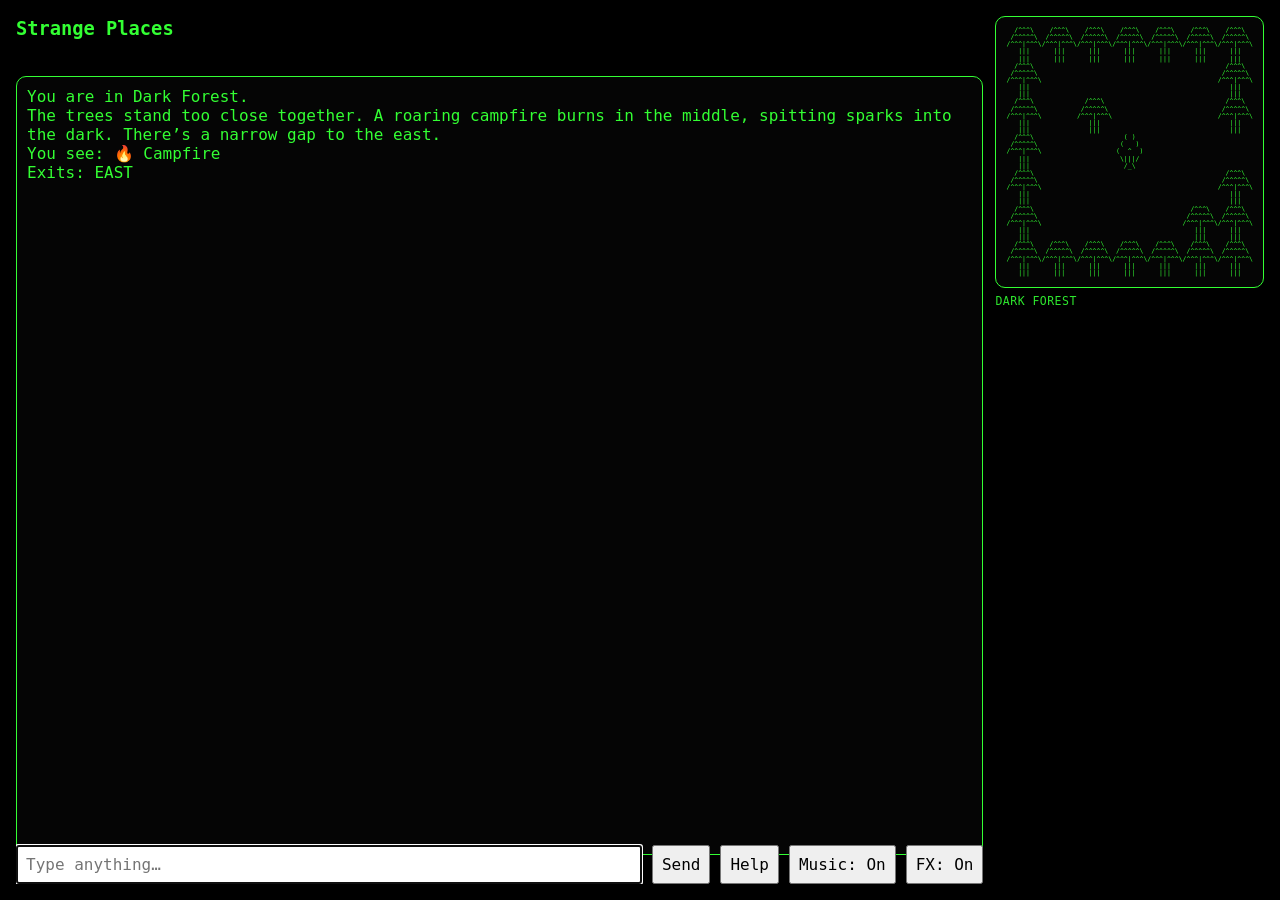
==== index.html @ a85bf7b9 "Better help" ====
<!doctype html>
<html lang="en">
<head>
  <meta charset="utf-8" />
  <meta name="viewport" content="width=device-width,initial-scale=1" />
  <title>Strange Places</title>

  <style>
    :root {
      --fg: #33ff33;
      --bg: #000;
      --panel-bg: #050505;
      --border: 1px solid #33ff33;
      --radius: 10px;

      /* ASCII panel: 7x7 tiles, each tile 9x5 => 63x35 */
      --ascii-w: 63ch;
      --ascii-lines: 35;
      --ascii-lh: 1.1em;
    }

    html, body { height: 100%; margin: 0; }

    body {
      font-family: ui-monospace, Menlo, Consolas, monospace;
      background: var(--bg);
      color: var(--fg);
      padding: 16px;
      box-sizing: border-box;
    }

    /* Mobile first: header, map, log, input */
    .app {
      height: 100%;
      min-height: 0;
      overflow: hidden;

      display: grid;
      gap: 12px;
      grid-template-columns: 1fr;
      grid-template-rows: auto auto minmax(0, 1fr) auto; /* no extra bottom box row */
      grid-template-areas:
        "header"
        "ascii"
        "log"
        "input";
    }

    /* Desktop: 2 columns (left: header/log/input, right: map)
       Header aligns with top of map. */
    @media (min-width: 900px) {
      .app {
        grid-template-columns: 1fr auto;
        grid-template-rows: auto minmax(0, 1fr) auto;
        grid-template-areas:
          "header ascii"
          "log    ascii"
          "input  ascii";
        align-items: start;
      }
    }

    .header { grid-area: header; }
    h3 { margin: 0 0 6px 0; }
    .status { opacity: 0.95; margin: 0; min-height: 1.2em; }

    /* Make header and map top edges line up nicely */
    @media (min-width: 900px) {
      .header { padding-top: 2px; }
      .asciiWrap { margin-top: 0; }
    }

    #log {
      grid-area: log;
      border: var(--border);
      padding: 10px;
      border-radius: var(--radius);
      background: var(--panel-bg);
      white-space: pre-wrap;

      overflow-y: auto;
      min-height: 0;
      height: 100%;
    }

    /* Input row contains input + Send + Test (same line) */
    .row {
      grid-area: input;
      display: flex;
      gap: 10px;
      flex-wrap: wrap;
      align-items: center;
    }

    input, button { font: inherit; padding: 8px; }
    input { flex: 1 1 320px; min-width: 220px; } /* grows but doesn't force overlap */
    button { cursor: pointer; }

    /* ASCII panel */
    .asciiCol {
      grid-area: ascii;
      align-self: start;
    }

    .asciiWrap {
      border: var(--border);
      border-radius: var(--radius);
      background: var(--panel-bg);
      padding: 10px;
      overflow: hidden;
    }

    #asciiOutput {
      margin: 0;
      width: var(--ascii-w);
      line-height: var(--ascii-lh);
      height: calc(var(--ascii-lines) * var(--ascii-lh));
      overflow: hidden;
      white-space: pre;
      user-select: none;
      font-size: 0.5em;
    }

    #roomName {
      margin-top: 6px;
      font-size: 0.72em;
      opacity: 0.9;
      letter-spacing: 0.04em;
      text-transform: uppercase;
    }

    @supports (height: 100dvh) {
      html, body { height: 100dvh; }
    }
  </style>
</head>

<body>
  <div class="app">
    <div class="header">
      <h3>Strange Places</h3>
      <div class="status" id="status"></div>
    </div>

    <div class="asciiCol">
      <div class="asciiWrap" aria-label="ASCII panel">
        <pre id="asciiOutput"></pre>
      </div>
      <div id="roomName"></div>
    </div>


    <div id="log"></div>

    <!-- Send + Test on the same row -->
    <div class="row">
      <input id="cmd" placeholder="Type anything…" disabled />
      <button id="send" disabled>Send</button>
      <button id="helpBtn" type="button">Help</button>
      <button id="bgmToggle" type="button">Music: On</button>
      <button id="sfxToggle" type="button">FX: On</button>
    </div>
  </div>

  <script>
    window.START_ROOM = "DARKFOREST";
  </script>

  <script src="items.js"></script>
  <script src="recipes.js"></script>
  <script src="rooms.js"></script>
  <script src="parser.js"></script>

  <script src="sounds.js"></script>
  <script src="game_core.js"></script>
  <script src="game_commands.js"></script>


  <script src="ascii.js"></script>

  <script>
    const log = document.getElementById("log");
    const status = document.getElementById("status");
    const cmd = document.getElementById("cmd");
    const sendBtn = document.getElementById("send");
    const helpBtn = document.getElementById("helpBtn");
    const bgmToggleBtn = document.getElementById("bgmToggle");
    const sfxToggleBtn = document.getElementById("sfxToggle");
    const roomNameEl = document.getElementById("roomName");
    const asciiOutputEl = document.getElementById("asciiOutput");

    function say(t) {
      log.textContent += t + "\n";
      log.scrollTop = log.scrollHeight;
    }

    function setStatus(t) {
      status.textContent = t || "";
    }

    cmd.disabled = false;
    sendBtn.disabled = false;
    cmd.focus();

    function updateAudioToggleLabels() {
      const bgmOn =
        window.GameRuntime &&
        typeof GameRuntime.getBgmEnabled === "function" &&
        GameRuntime.getBgmEnabled();
      const sfxOn =
        window.GameRuntime &&
        typeof GameRuntime.getSfxEnabled === "function" &&
        GameRuntime.getSfxEnabled();
      bgmToggleBtn.textContent = `Music: ${bgmOn ? "On" : "Off"}`;
      sfxToggleBtn.textContent = `FX: ${sfxOn ? "On" : "Off"}`;
    }

    bgmToggleBtn.addEventListener("click", () => {
      if (window.GameRuntime && typeof GameRuntime.toggleBgm === "function") {
        GameRuntime.toggleBgm();
        updateAudioToggleLabels();
      }
    });

    sfxToggleBtn.addEventListener("click", () => {
      if (window.GameRuntime && typeof GameRuntime.toggleSfx === "function") {
        GameRuntime.toggleSfx();
        updateAudioToggleLabels();
      }
    });

    async function updateRoomTile() {
        const room = GameRuntime.getCurrentRoom();
        gridstring = getRoomTile(room);
        document.getElementById("asciiOutput").textContent = gridstring;
        roomNameEl.textContent = room?.name || "";
    }

    async function run() {
      const text = cmd.value.trim();
      if (!text) return;

      setStatus("");
      const reply = parseCommands(text);
      GameRuntime.executeParseResult(reply, say);

      cmd.value = "";
      say("");
      cmd.focus();

      updateRoomTile();

    }

    async function runRawCommand(text) {
      if (!text) return;
      setStatus("");
      const reply = parseCommands(text);
      GameRuntime.executeParseResult(reply, say);
      say("");
      updateRoomTile();
    }

    function directionFromAsciiGapTap(clientX, clientY) {
      const rect = asciiOutputEl.getBoundingClientRect();
      if (!rect.width || !rect.height) return null;

      const relX = Math.max(0, Math.min(rect.width - 1, clientX - rect.left));
      const relY = Math.max(0, Math.min(rect.height - 1, clientY - rect.top));

      const col = Math.floor((relX / rect.width) * 7);  // tile x: 0..6
      const row = Math.floor((relY / rect.height) * 7); // tile y: 0..6

      if (row === 0 && col === 3) return "NORTH";
      if (row === 6 && col === 3) return "SOUTH";
      if (col === 0 && row === 3) return "WEST";
      if (col === 6 && row === 3) return "EAST";
      return null;
    }

    sendBtn.addEventListener("click", run);
    helpBtn.addEventListener("click", () => runRawCommand("HELP"));
    cmd.addEventListener("keydown", (e) => { if (e.key === "Enter") run(); });
    asciiOutputEl.addEventListener("pointerdown", (e) => {
      const dir = directionFromAsciiGapTap(e.clientX, e.clientY);
      if (!dir) return;
      e.preventDefault();
      runRawCommand(`GO ${dir}`);
    });
    window.addEventListener("keydown", (e) => {
      if (e.defaultPrevented || e.altKey || e.ctrlKey || e.metaKey) return;

      // If typing in input with content, keep normal arrow behavior for editing.
      if (document.activeElement === cmd && cmd.value.trim().length > 0) return;

      const dirByKey = {
        ArrowUp: "NORTH",
        ArrowDown: "SOUTH",
        ArrowLeft: "WEST",
        ArrowRight: "EAST",
      };

      const dir = dirByKey[e.key];
      if (!dir) return;

      e.preventDefault();
      runRawCommand(`GO ${dir}`);
    });

    if (window.GameRuntime && typeof GameRuntime.renderRoom === "function") {
      GameRuntime.renderRoom(say);
      updateRoomTile();
      updateAudioToggleLabels();

      say("");
    } else {
      helpBtn.disabled = true;
      bgmToggleBtn.disabled = true;
      sfxToggleBtn.disabled = true;
      say("GameRuntime not loaded. Check that game_core.js and game_commands.js are included and error-free.");
    }
  </script>
</body>
</html>
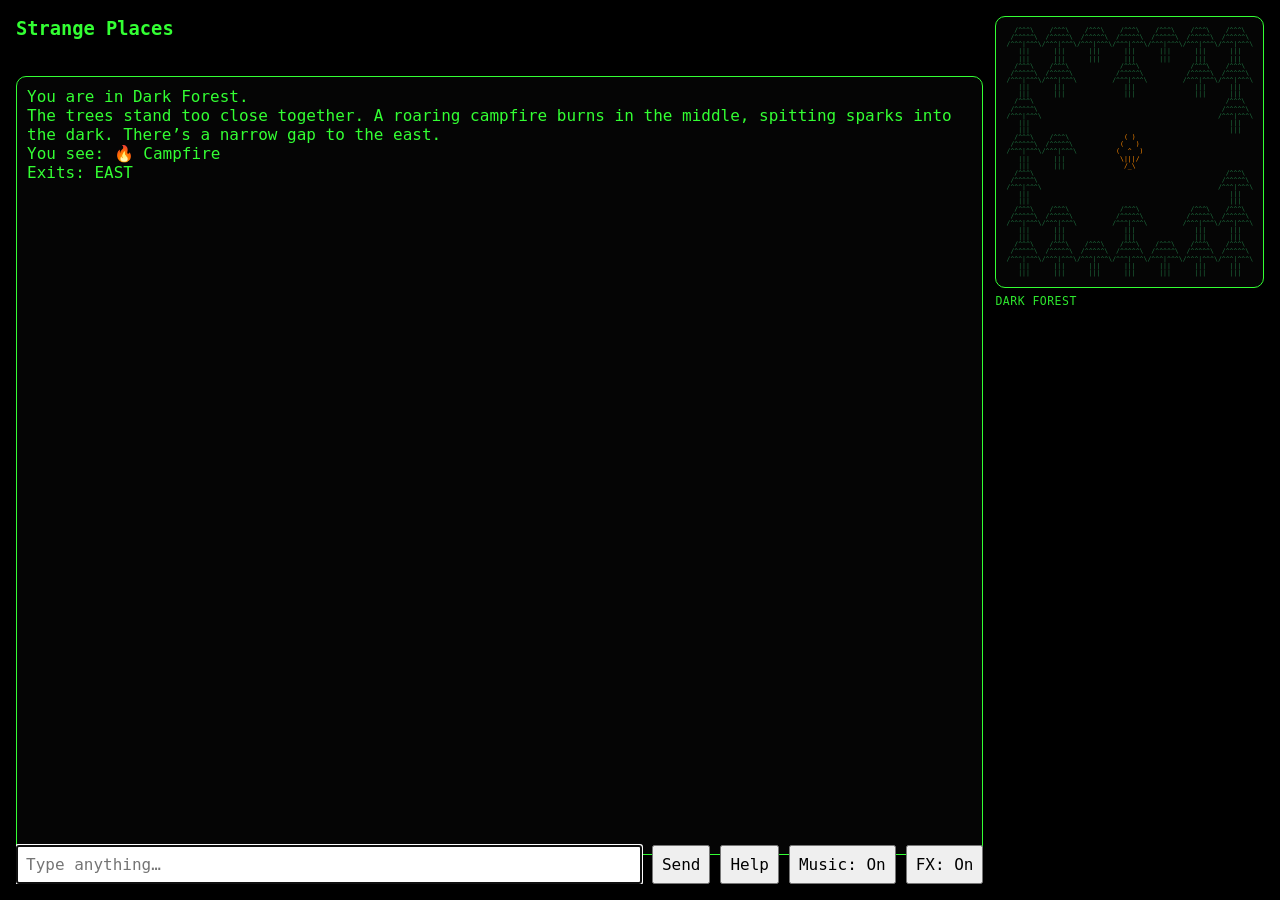
==== commit 6f9ebbb0: "Adding colours to items" ====
--- a/index.html
+++ b/index.html
@@ -120,6 +120,7 @@
       user-select: none;
       font-size: 0.5em;
     }
+    #asciiOutput .tile-seg { color: inherit; }
 
     #roomName {
       margin-top: 6px;
@@ -231,8 +232,13 @@
 
     async function updateRoomTile() {
         const room = GameRuntime.getCurrentRoom();
-        gridstring = getRoomTile(room);
-        document.getElementById("asciiOutput").textContent = gridstring;
+        const asciiOutput = document.getElementById("asciiOutput");
+        if (typeof getRoomTileHtml === "function") {
+          asciiOutput.innerHTML = getRoomTileHtml(room);
+        } else {
+          gridstring = getRoomTile(room);
+          asciiOutput.textContent = gridstring;
+        }
         roomNameEl.textContent = room?.name || "";
     }
 
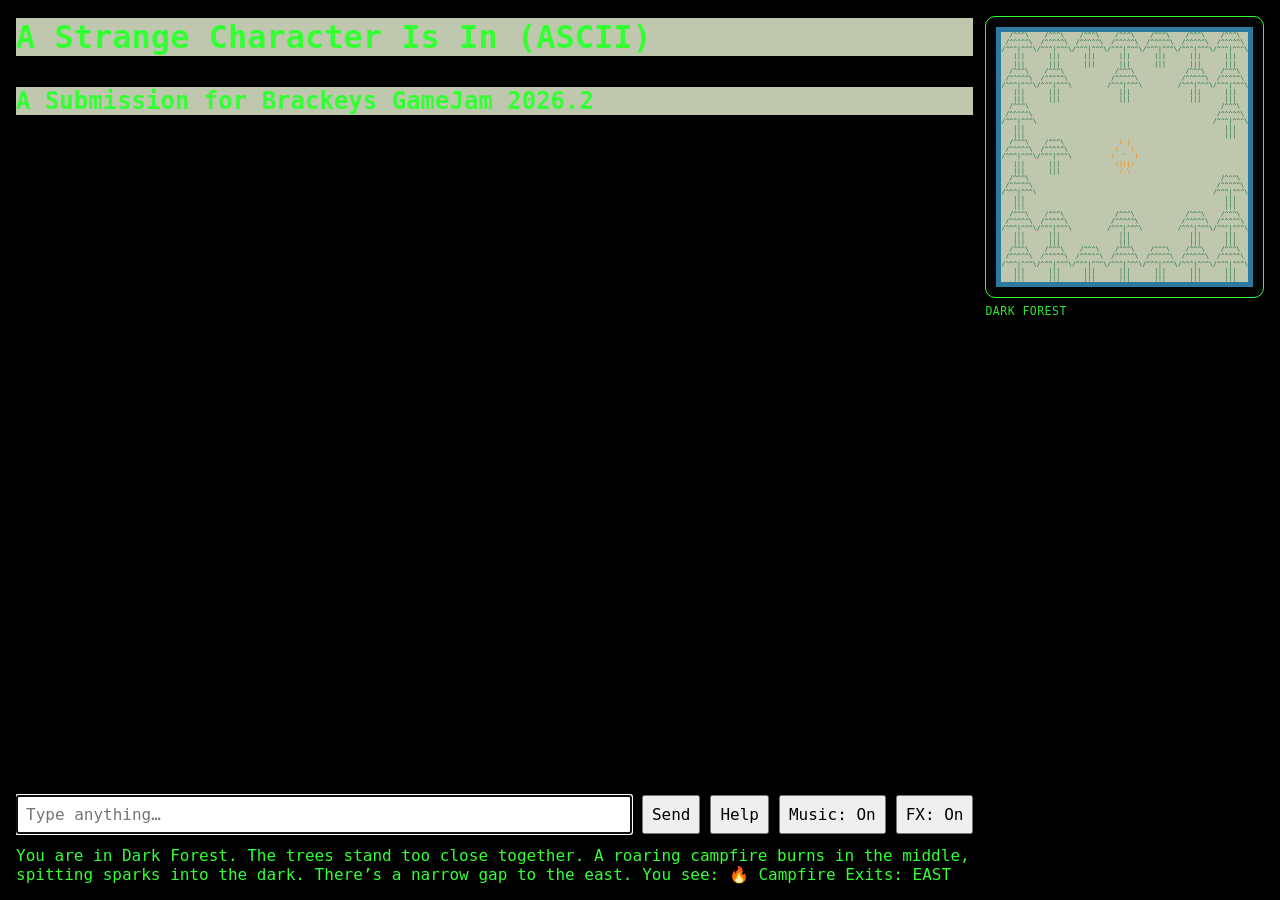
==== commit 627e99a0: "Merge branch 'main' of https://github.com/NoahMSchool/StrangePlacesAsciiGame" ====
--- a/index.html
+++ b/index.html
@@ -3,7 +3,10 @@
 <head>
   <meta charset="utf-8" />
   <meta name="viewport" content="width=device-width,initial-scale=1" />
-  <title>Strange Places</title>
+  <title>A Strange Character Is In (ASCII)</title>
+  <link rel="stylesheet" href="style.css">
+
+
 
   <style>
     :root {
@@ -134,14 +137,18 @@
       html, body { height: 100dvh; }
     }
   </style>
+
+
+
 </head>
 
 <body>
   <div class="app">
     <div class="header">
-      <h3>Strange Places</h3>
+      <h1>A Strange Character Is In (ASCII)</h1>
       <div class="status" id="status"></div>
     </div>
+    <h2> A Submission for Brackeys GameJam 2026.2</h2>
 
     <div class="asciiCol">
       <div class="asciiWrap" aria-label="ASCII panel">
@@ -151,7 +158,7 @@
     </div>
 
 
-    <div id="log"></div>
+    <div id="inputBox"></div>
 
     <!-- Send + Test on the same row -->
     <div class="row">
@@ -180,7 +187,7 @@
   <script src="ascii.js"></script>
 
   <script>
-    const log = document.getElementById("log");
+    const inputBox = document.getElementById("inputBox");
     const status = document.getElementById("status");
     const cmd = document.getElementById("cmd");
     const sendBtn = document.getElementById("send");
@@ -191,8 +198,8 @@
     const asciiOutputEl = document.getElementById("asciiOutput");
 
     function say(t) {
-      log.textContent += t + "\n";
-      log.scrollTop = log.scrollHeight;
+      inputBox.textContent += t + "\n";
+      inputBox.scrollTop = inputBox.scrollHeight;
     }
 
     function setStatus(t) {
--- a/style.css
+++ b/style.css
@@ -0,0 +1,175 @@
+
+  body{
+    background: #2e3d2f;
+    color: #292720;
+    font-family: "simpleMonoFont";
+  }
+
+  #asciiOutput{
+    background: #bec7af;
+    color: #292720;
+  }
+
+  #textInput{
+    background: #bec7af;
+    color: #292720;
+  }
+
+@font-face{
+  font-family: "simpleMonoFont";
+  src: url("Fonts/JetBrainsMono-Regular.ttf");
+}
+
+@font-face{
+  font-family: "headerMononont";
+  src: url("Fonts/MajorMonoDisplay-Regular.ttf");
+}
+
+/* 
+
+:root {
+
+  --retrogreen: 33ff33;
+
+  --fg: #33ff33;
+  --bg: #000;
+  --panel-bg: #2e3d2f;
+  --border: 1px solid #33ff33;
+  --radius: 10px;
+
+  --ascii-w: 63ch;
+  --ascii-lines: 35;
+  --ascii-lh: 1.1em;
+}
+*/
+
+/* Removes border margins space */
+html, body { height: 100%; margin: 0; }
+
+h1{
+  margin: 0px;
+  background: #bfc8af;
+}
+h2{
+  margin: 0px;
+  background: #bfc8af;
+}
+
+body {
+  font-family: "simpleMonoFont"
+  background: #bec7af;
+  color: #ff1011;
+  padding: 10px; 
+  box-sizing: border-box;*/
+}
+
+.asciiWrap {
+
+  /*
+  grid-area: ascii;
+  border: var(--border);
+  border-radius: var(--radius);
+  background: var(--panel-bg);
+  padding: 10px;
+  overflow: hidden;
+  align-self: start;
+  */
+}
+
+#asciiOutput {
+  background: #bfc8af;
+  border: 5px solid #2d7aa1;
+  border-radius: 100;
+  margin: 0px;
+  /*
+  margin: 0;
+  width: var(--ascii-w);
+  line-height: var(--ascii-lh);
+  height: calc(var(--ascii-lines) * var(--ascii-lh));
+  overflow: hidden;
+  white-space: pre;
+  user-select: none;
+  font-size: 0.5em;
+  */
+}
+
+
+#inputBox {
+  background: #000000;
+  color: #33ff33;
+  border: 5px #33ff33;
+  border-radius: 10;
+  margin: 0px;
+  height: 100%;
+
+  
+  /*
+  white-space: pre-wrap;
+
+  overflow-y: auto;
+  min-height: 0;
+  */
+  
+}
+
+/* Input row contains input + Send + Test (same line) */
+.row {
+  grid-area: input;
+  display: flex;
+  gap: 10px;
+  flex-wrap: wrap;
+  align-items: center;
+}
+
+input, button { font: inherit; padding: 8px; }
+input { flex: 1 1 320px; min-width: 220px; } /* grows but doesn't force overlap */
+button { cursor: pointer; }
+
+
+/* Mobile first: header, map, asciioutput, input */
+.app {
+  height: 100%;
+  min-height: 0;
+  overflow: hidden;
+
+  display: grid;
+  gap: 12px;
+  grid-template-columns: 1fr;
+  grid-template-rows: auto auto minmax(0, 1fr) auto; /* no extra bottom box row */
+  grid-template-areas:
+    "header"
+    "ascii"
+    "asciiOutput"
+    "input";
+}
+
+/* Desktop: 2 columns (left: header/asciiOutput/input, right: map)
+   Header aligns with top of map. */
+@media (min-width: 900px) {
+  .app {
+    grid-template-columns: 1fr auto;
+    grid-template-rows: auto minmax(0, 1fr) auto;
+    grid-template-areas:
+      "header ascii"
+      "asciiOutput    ascii"
+      "input  ascii";
+    align-items: start;
+  }
+}
+
+.header { grid-area: header; }
+.status { opacity: 0.95; margin: 0; min-height: 1.2em; }
+
+/* Make header and map top edges line up nicely */
+@media (min-width: 900px) {
+  .header { padding-top: 2px; }
+  .asciiWrap { margin-top: 0; }
+}
+
+
+
+
+
+@supports (height: 100dvh) {
+  html, body { height: 100dvh; }
+}
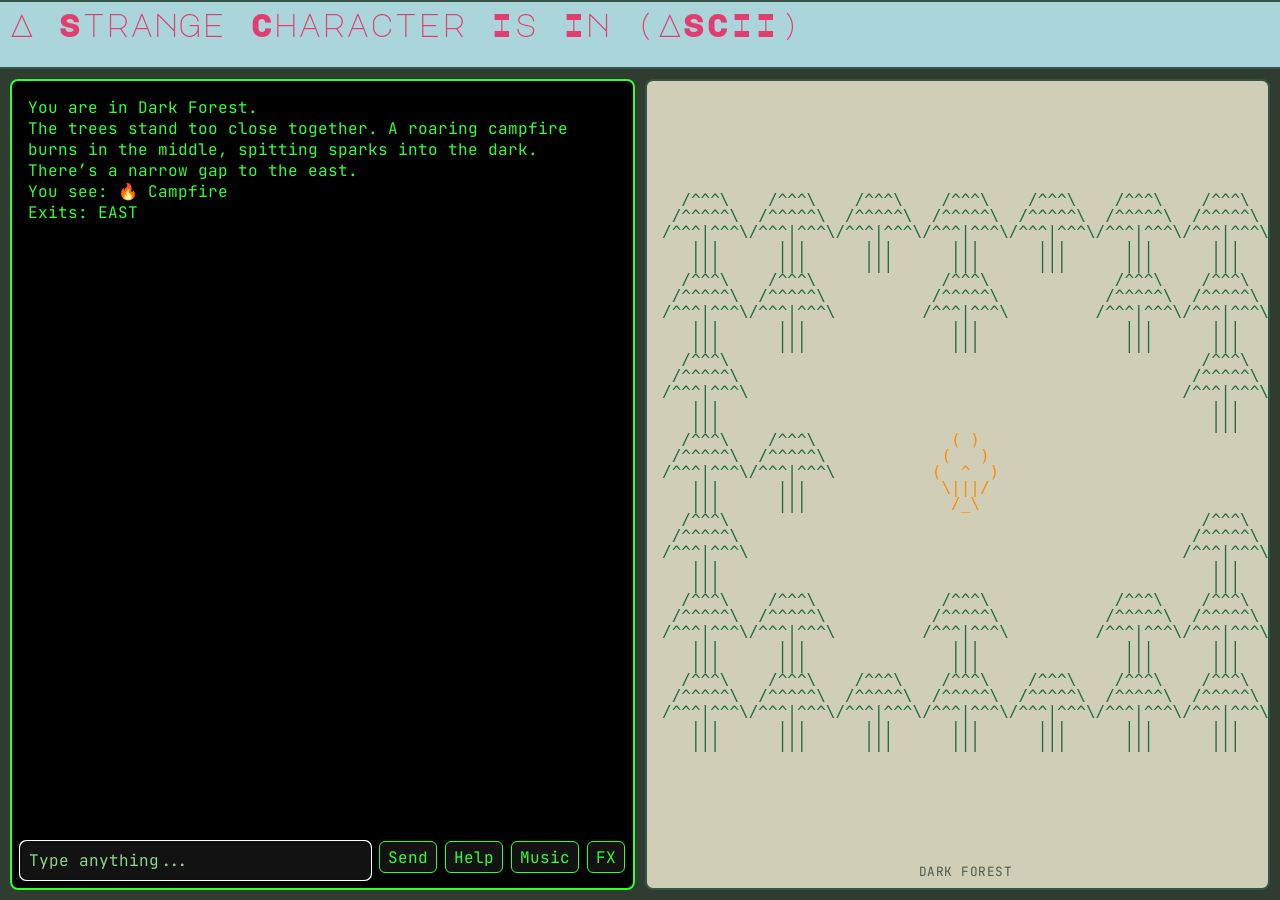
==== commit d2fa6962: "Merged in new styling into index.html" ====
--- a/index.html
+++ b/index.html
@@ -3,170 +3,34 @@
 <head>
   <meta charset="utf-8" />
   <meta name="viewport" content="width=device-width,initial-scale=1" />
-  <title>A Strange Character Is In (ASCII)</title>
-  <link rel="stylesheet" href="style.css">
-
-
-
-  <style>
-    :root {
-      --fg: #33ff33;
-      --bg: #000;
-      --panel-bg: #050505;
-      --border: 1px solid #33ff33;
-      --radius: 10px;
-
-      /* ASCII panel: 7x7 tiles, each tile 9x5 => 63x35 */
-      --ascii-w: 63ch;
-      --ascii-lines: 35;
-      --ascii-lh: 1.1em;
-    }
-
-    html, body { height: 100%; margin: 0; }
-
-    body {
-      font-family: ui-monospace, Menlo, Consolas, monospace;
-      background: var(--bg);
-      color: var(--fg);
-      padding: 16px;
-      box-sizing: border-box;
-    }
-
-    /* Mobile first: header, map, log, input */
-    .app {
-      height: 100%;
-      min-height: 0;
-      overflow: hidden;
-
-      display: grid;
-      gap: 12px;
-      grid-template-columns: 1fr;
-      grid-template-rows: auto auto minmax(0, 1fr) auto; /* no extra bottom box row */
-      grid-template-areas:
-        "header"
-        "ascii"
-        "log"
-        "input";
-    }
-
-    /* Desktop: 2 columns (left: header/log/input, right: map)
-       Header aligns with top of map. */
-    @media (min-width: 900px) {
-      .app {
-        grid-template-columns: 1fr auto;
-        grid-template-rows: auto minmax(0, 1fr) auto;
-        grid-template-areas:
-          "header ascii"
-          "log    ascii"
-          "input  ascii";
-        align-items: start;
-      }
-    }
-
-    .header { grid-area: header; }
-    h3 { margin: 0 0 6px 0; }
-    .status { opacity: 0.95; margin: 0; min-height: 1.2em; }
-
-    /* Make header and map top edges line up nicely */
-    @media (min-width: 900px) {
-      .header { padding-top: 2px; }
-      .asciiWrap { margin-top: 0; }
-    }
-
-    #log {
-      grid-area: log;
-      border: var(--border);
-      padding: 10px;
-      border-radius: var(--radius);
-      background: var(--panel-bg);
-      white-space: pre-wrap;
-
-      overflow-y: auto;
-      min-height: 0;
-      height: 100%;
-    }
-
-    /* Input row contains input + Send + Test (same line) */
-    .row {
-      grid-area: input;
-      display: flex;
-      gap: 10px;
-      flex-wrap: wrap;
-      align-items: center;
-    }
-
-    input, button { font: inherit; padding: 8px; }
-    input { flex: 1 1 320px; min-width: 220px; } /* grows but doesn't force overlap */
-    button { cursor: pointer; }
-
-    /* ASCII panel */
-    .asciiCol {
-      grid-area: ascii;
-      align-self: start;
-    }
-
-    .asciiWrap {
-      border: var(--border);
-      border-radius: var(--radius);
-      background: var(--panel-bg);
-      padding: 10px;
-      overflow: hidden;
-    }
-
-    #asciiOutput {
-      margin: 0;
-      width: var(--ascii-w);
-      line-height: var(--ascii-lh);
-      height: calc(var(--ascii-lines) * var(--ascii-lh));
-      overflow: hidden;
-      white-space: pre;
-      user-select: none;
-      font-size: 0.5em;
-    }
-    #asciiOutput .tile-seg { color: inherit; }
-
-    #roomName {
-      margin-top: 6px;
-      font-size: 0.72em;
-      opacity: 0.9;
-      letter-spacing: 0.04em;
-      text-transform: uppercase;
-    }
-
-    @supports (height: 100dvh) {
-      html, body { height: 100dvh; }
-    }
-  </style>
-
-
-
+  <title>A Strange Character It Is (ASCII)</title>
+  <link rel="stylesheet" href="neat_style.css">
 </head>
-
 <body>
-  <div class="app">
-    <div class="header">
+  <div class="neatApp">
+    <div class="neatHeader">
       <h1>A Strange Character Is In (ASCII)</h1>
-      <div class="status" id="status"></div>
+      <div id="status"></div>
     </div>
-    <h2> A Submission for Brackeys GameJam 2026.2</h2>
-
-    <div class="asciiCol">
-      <div class="asciiWrap" aria-label="ASCII panel">
-        <pre id="asciiOutput"></pre>
+
+    <div class="workspace">
+      <div class="leftPane">
+        <div id="inputBox"></div>
+        <div class="controls">
+          <input id="cmd" placeholder="Type anything..." disabled />
+          <button id="send" type="button" title="Send command" aria-label="Send command" disabled>Send</button>
+          <button id="helpBtn" type="button" title="Help" aria-label="Help">Help</button>
+          <button id="bgmToggle" type="button" title="Music" aria-label="Music">Music</button>
+          <button id="sfxToggle" type="button" title="Sound effects" aria-label="Sound effects">FX</button>
+        </div>
       </div>
-      <div id="roomName"></div>
-    </div>
-
-
-    <div id="inputBox"></div>
-
-    <!-- Send + Test on the same row -->
-    <div class="row">
-      <input id="cmd" placeholder="Type anything…" disabled />
-      <button id="send" disabled>Send</button>
-      <button id="helpBtn" type="button">Help</button>
-      <button id="bgmToggle" type="button">Music: On</button>
-      <button id="sfxToggle" type="button">FX: On</button>
+
+      <div class="rightPane" aria-label="ASCII panel">
+        <div id="mapSquare">
+          <pre id="asciiOutput"></pre>
+        </div>
+        <div id="roomName"></div>
+      </div>
     </div>
   </div>
 
@@ -178,12 +42,9 @@
   <script src="recipes.js"></script>
   <script src="rooms.js"></script>
   <script src="parser.js"></script>
-
   <script src="sounds.js"></script>
   <script src="game_core.js"></script>
   <script src="game_commands.js"></script>
-
-
   <script src="ascii.js"></script>
 
   <script>
@@ -196,6 +57,8 @@
     const sfxToggleBtn = document.getElementById("sfxToggle");
     const roomNameEl = document.getElementById("roomName");
     const asciiOutputEl = document.getElementById("asciiOutput");
+    const rightPaneEl = document.querySelector(".rightPane");
+    const mapSquareEl = document.getElementById("mapSquare");
 
     function say(t) {
       inputBox.textContent += t + "\n";
@@ -205,10 +68,6 @@
     function setStatus(t) {
       status.textContent = t || "";
     }
-
-    cmd.disabled = false;
-    sendBtn.disabled = false;
-    cmd.focus();
 
     function updateAudioToggleLabels() {
       const bgmOn =
@@ -219,34 +78,72 @@
         window.GameRuntime &&
         typeof GameRuntime.getSfxEnabled === "function" &&
         GameRuntime.getSfxEnabled();
-      bgmToggleBtn.textContent = `Music: ${bgmOn ? "On" : "Off"}`;
-      sfxToggleBtn.textContent = `FX: ${sfxOn ? "On" : "Off"}`;
-    }
-
-    bgmToggleBtn.addEventListener("click", () => {
-      if (window.GameRuntime && typeof GameRuntime.toggleBgm === "function") {
-        GameRuntime.toggleBgm();
-        updateAudioToggleLabels();
+
+      bgmToggleBtn.textContent = bgmOn ? "Music" : "Muted";
+      sfxToggleBtn.textContent = sfxOn ? "FX" : "FX Off";
+      bgmToggleBtn.title = bgmOn ? "Music on" : "Music off";
+      sfxToggleBtn.title = sfxOn ? "FX on" : "FX off";
+    }
+
+    function getAsciiDims(text) {
+      const lines = String(text || "").split("\n");
+      const rows = Math.max(1, lines.length);
+      let cols = 1;
+      for (const line of lines) cols = Math.max(cols, line.length);
+      return { rows, cols };
+    }
+
+    function measureCharAt16Px() {
+      const probe = document.createElement("span");
+      probe.textContent = "M";
+      probe.style.position = "absolute";
+      probe.style.visibility = "hidden";
+      probe.style.pointerEvents = "none";
+      probe.style.fontFamily = getComputedStyle(asciiOutputEl).fontFamily;
+      probe.style.fontSize = "16px";
+      probe.style.lineHeight = "1";
+      document.body.appendChild(probe);
+      const rect = probe.getBoundingClientRect();
+      document.body.removeChild(probe);
+      return {
+        width: Math.max(1, rect.width),
+        height: Math.max(1, rect.height),
+      };
+    }
+
+    function sizeMapSquare() {
+      const roomNameH = roomNameEl.getBoundingClientRect().height || 0;
+      const gap = 8;
+      const innerW = Math.max(1, rightPaneEl.clientWidth);
+      const innerH = Math.max(1, rightPaneEl.clientHeight - roomNameH - gap);
+      const side = Math.max(40, Math.floor(Math.min(innerW, innerH)));
+      mapSquareEl.style.width = `${side}px`;
+      mapSquareEl.style.height = `${side}px`;
+    }
+
+    function fitAsciiToMapSquare() {
+      const text = asciiOutputEl.textContent || "";
+      const { rows, cols } = getAsciiDims(text);
+      const availableW = Math.max(1, mapSquareEl.clientWidth - 8);
+      const availableH = Math.max(1, mapSquareEl.clientHeight - 8);
+      const char16 = measureCharAt16Px();
+
+      const pxByWidth = (availableW * 16) / (cols * char16.width);
+      const pxByHeight = (availableH * 16) / (rows * char16.height);
+      const next = Math.max(4, Math.floor(Math.min(pxByWidth, pxByHeight)));
+      asciiOutputEl.style.fontSize = `${next}px`;
+    }
+
+    async function updateRoomTile() {
+      const room = GameRuntime.getCurrentRoom();
+      if (typeof getRoomTileHtml === "function") {
+        asciiOutputEl.innerHTML = getRoomTileHtml(room);
+      } else {
+        asciiOutputEl.textContent = getRoomTile(room);
       }
-    });
-
-    sfxToggleBtn.addEventListener("click", () => {
-      if (window.GameRuntime && typeof GameRuntime.toggleSfx === "function") {
-        GameRuntime.toggleSfx();
-        updateAudioToggleLabels();
-      }
-    });
-
-    async function updateRoomTile() {
-        const room = GameRuntime.getCurrentRoom();
-        const asciiOutput = document.getElementById("asciiOutput");
-        if (typeof getRoomTileHtml === "function") {
-          asciiOutput.innerHTML = getRoomTileHtml(room);
-        } else {
-          gridstring = getRoomTile(room);
-          asciiOutput.textContent = gridstring;
-        }
-        roomNameEl.textContent = room?.name || "";
+      roomNameEl.textContent = room?.name || "";
+      sizeMapSquare();
+      fitAsciiToMapSquare();
     }
 
     async function run() {
@@ -260,9 +157,7 @@
       cmd.value = "";
       say("");
       cmd.focus();
-
       updateRoomTile();
-
     }
 
     async function runRawCommand(text) {
@@ -281,8 +176,8 @@
       const relX = Math.max(0, Math.min(rect.width - 1, clientX - rect.left));
       const relY = Math.max(0, Math.min(rect.height - 1, clientY - rect.top));
 
-      const col = Math.floor((relX / rect.width) * 7);  // tile x: 0..6
-      const row = Math.floor((relY / rect.height) * 7); // tile y: 0..6
+      const col = Math.floor((relX / rect.width) * 7);
+      const row = Math.floor((relY / rect.height) * 7);
 
       if (row === 0 && col === 3) return "NORTH";
       if (row === 6 && col === 3) return "SOUTH";
@@ -291,19 +186,40 @@
       return null;
     }
 
+    cmd.disabled = false;
+    sendBtn.disabled = false;
+    cmd.focus();
+
     sendBtn.addEventListener("click", run);
     helpBtn.addEventListener("click", () => runRawCommand("HELP"));
-    cmd.addEventListener("keydown", (e) => { if (e.key === "Enter") run(); });
+
+    bgmToggleBtn.addEventListener("click", () => {
+      if (window.GameRuntime && typeof GameRuntime.toggleBgm === "function") {
+        GameRuntime.toggleBgm();
+        updateAudioToggleLabels();
+      }
+    });
+
+    sfxToggleBtn.addEventListener("click", () => {
+      if (window.GameRuntime && typeof GameRuntime.toggleSfx === "function") {
+        GameRuntime.toggleSfx();
+        updateAudioToggleLabels();
+      }
+    });
+
+    cmd.addEventListener("keydown", (e) => {
+      if (e.key === "Enter") run();
+    });
+
     asciiOutputEl.addEventListener("pointerdown", (e) => {
       const dir = directionFromAsciiGapTap(e.clientX, e.clientY);
       if (!dir) return;
       e.preventDefault();
       runRawCommand(`GO ${dir}`);
     });
+
     window.addEventListener("keydown", (e) => {
       if (e.defaultPrevented || e.altKey || e.ctrlKey || e.metaKey) return;
-
-      // If typing in input with content, keep normal arrow behavior for editing.
       if (document.activeElement === cmd && cmd.value.trim().length > 0) return;
 
       const dirByKey = {
@@ -320,13 +236,18 @@
       runRawCommand(`GO ${dir}`);
     });
 
+    window.addEventListener("resize", () => {
+      sizeMapSquare();
+      fitAsciiToMapSquare();
+    });
+
     if (window.GameRuntime && typeof GameRuntime.renderRoom === "function") {
       GameRuntime.renderRoom(say);
       updateRoomTile();
       updateAudioToggleLabels();
-
       say("");
     } else {
+      sendBtn.disabled = true;
       helpBtn.disabled = true;
       bgmToggleBtn.disabled = true;
       sfxToggleBtn.disabled = true;
--- a/neat_style.css
+++ b/neat_style.css
@@ -0,0 +1,275 @@
+@font-face {
+  font-family: "simpleMonoFont";
+  src: url("Fonts/JetBrainsMono-Regular.ttf");
+}
+
+@font-face {
+  font-family: "headerMono";
+  src: url("Fonts/MajorMonoDisplay-Regular.ttf");
+}
+
+:root {
+  --bg: #2e3d2f;
+  --panel: #d1ceb8;
+  --panel-dark: #000000;
+  --ink: #292720;
+  --terminal: #33ff33;
+  --accent: #355447;
+  --heading-bg: #a9d5db;
+  --heading-ink: #e33d6f;
+  --line: #355447;
+}
+
+html,
+body {
+  height: 100%;
+  margin: 0;
+}
+
+body {
+  background: var(--bg);
+  color: var(--ink);
+  font-family: "simpleMonoFont", ui-monospace, monospace;
+  box-sizing: border-box;
+  padding: 0;
+}
+
+.neatApp {
+  height: 100%;
+  min-height: 0;
+  display: grid;
+  grid-template-rows: auto minmax(0, 1fr);
+  gap: 10px;
+  padding: 10px;
+  box-sizing: border-box;
+  width: 100%;
+}
+
+.neatHeader {
+  display: grid;
+  gap: 4px;
+  background: var(--heading-bg);
+  color: var(--heading-ink);
+  border: 2px solid var(--accent);
+  border-radius: 8px;
+  padding: 6px 10px;
+  margin: -10px -10px 0 -10px;
+  border-left: 0;
+  border-right: 0;
+  border-radius: 0;
+}
+
+.neatHeader h1,
+.neatHeader h2 {
+  margin: 0;
+  font-family: "headerMono", "simpleMonoFont", ui-monospace, monospace;
+  font-weight: 400;
+}
+
+.neatHeader h2 {
+  font-size: 0.95rem;
+  opacity: 0.9;
+}
+
+@media (max-width: 700px) {
+  .neatHeader h1 {
+    font-size: 0.86rem;
+  }
+}
+
+#status {
+  min-height: 1.2em;
+  color: #5a4a42;
+  font-size: 0.9rem;
+}
+
+.workspace {
+  min-height: 0;
+  display: grid;
+  grid-template-columns: 1fr;
+  grid-template-rows: minmax(0, 1fr) minmax(0, 1fr);
+  gap: 10px;
+}
+
+.leftPane {
+  order: 2;
+}
+
+.rightPane {
+  order: 1;
+}
+
+@media (orientation: landscape) {
+  .workspace {
+    grid-template-columns: minmax(0, 1fr) minmax(0, 1fr);
+    grid-template-rows: minmax(0, 1fr);
+  }
+
+  .leftPane,
+  .rightPane {
+    order: 0;
+  }
+}
+
+.leftPane,
+.rightPane {
+  min-height: 0;
+  border: 2px solid var(--accent);
+  border-radius: 8px;
+  padding: 8px;
+  box-sizing: border-box;
+  background: var(--panel);
+}
+
+.leftPane {
+  display: grid;
+  grid-template-rows: minmax(0, 1fr) auto;
+  gap: 10px;
+  overflow: hidden;
+  background: var(--panel-dark);
+  border-color: var(--terminal);
+}
+
+#inputBox {
+  min-height: 0;
+  height: 100%;
+  max-height: 100%;
+  overflow-y: auto;
+  white-space: pre-wrap;
+  background: var(--panel-dark);
+  color: var(--terminal);
+  border: 0;
+  border-radius: 0;
+  padding: 8px;
+  box-sizing: border-box;
+}
+
+.leftPane input,
+.leftPane button {
+  background: #121212;
+  color: var(--terminal);
+  border: 1px solid var(--terminal);
+}
+
+.leftPane input::placeholder {
+  color: #8cd78c;
+}
+
+.controls {
+  display: grid;
+  grid-template-columns: minmax(0, 1fr) auto auto auto auto;
+  gap: 8px;
+  align-items: stretch;
+}
+
+#cmd {
+  min-width: 0;
+  width: 100%;
+  box-sizing: border-box;
+}
+
+@media (max-width: 700px) {
+  .controls {
+    grid-template-columns: repeat(4, minmax(0, 1fr));
+    gap: 8px;
+    align-items: stretch;
+  }
+
+  #cmd {
+    grid-column: 1 / span 3;
+    min-width: 0;
+    width: auto;
+  }
+
+  .controls button {
+    width: 100%;
+    min-width: 0;
+    height: 1.9rem;
+  }
+
+  #send {
+    height: 1.7rem;
+    padding: 0 6px;
+    font-size: 0.85rem;
+  }
+}
+
+input,
+button {
+  font: inherit;
+  padding: 8px;
+  border-radius: 6px;
+  border: 1px solid var(--line);
+  background: #e8e5d4;
+  color: var(--ink);
+}
+
+button {
+  cursor: pointer;
+}
+
+#send,
+#helpBtn,
+#bgmToggle,
+#sfxToggle {
+  min-width: 0;
+  height: 2rem;
+  padding: 0 8px;
+  display: inline-flex;
+  align-items: center;
+  justify-content: center;
+}
+
+.rightPane {
+  display: grid;
+  grid-template-rows: minmax(0, 1fr) auto;
+  gap: 8px;
+  align-items: center;
+  justify-items: center;
+  overflow: hidden;
+}
+
+#mapSquare {
+  width: 100%;
+  height: 100%;
+  max-width: 100%;
+  max-height: 100%;
+  display: flex;
+  align-items: center;
+  justify-content: center;
+  background: var(--panel);
+  border: 0;
+  border-radius: 0;
+  overflow: hidden;
+  box-sizing: border-box;
+}
+
+#asciiOutput {
+  margin: 0;
+  line-height: 1;
+  white-space: pre;
+  overflow: hidden;
+  user-select: none;
+  background: transparent;
+  color: var(--ink);
+  font-size: 8px;
+}
+
+#asciiOutput .tile-seg {
+  color: inherit;
+}
+
+#roomName {
+  font-size: 0.8rem;
+  letter-spacing: 0.04em;
+  text-transform: uppercase;
+  color: #4c5a4f;
+  min-height: 1.1em;
+}
+
+@supports (height: 100dvh) {
+  html,
+  body {
+    height: 100dvh;
+  }
+}
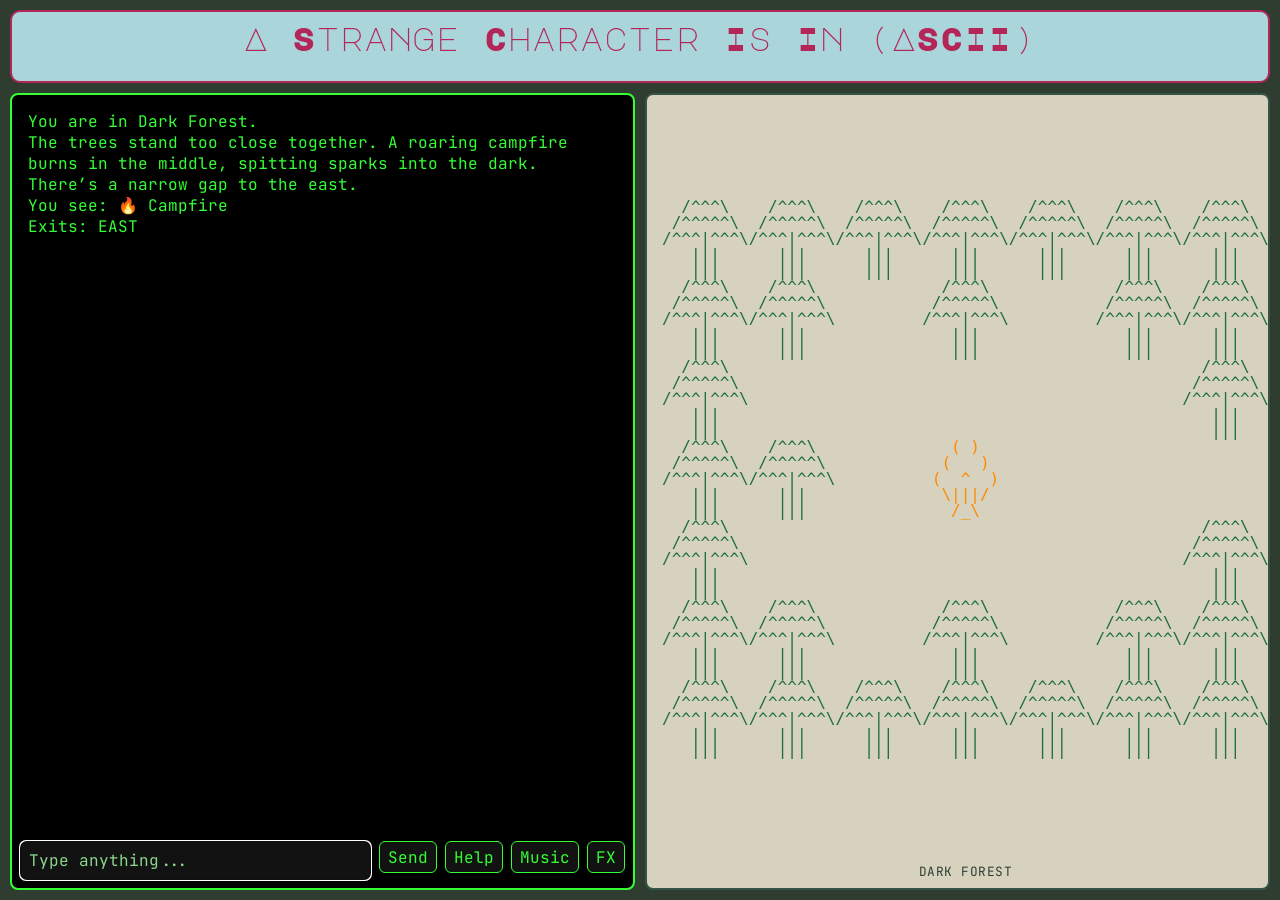
==== commit 5a023316: "inventory bug" ====
--- a/index.html
+++ b/index.html
@@ -186,6 +186,45 @@
       return null;
     }
 
+    function tileFromAsciiTap(clientX, clientY) {
+      const rect = asciiOutputEl.getBoundingClientRect();
+      if (!rect.width || !rect.height) return null;
+
+      const relX = Math.max(0, Math.min(rect.width - 1, clientX - rect.left));
+      const relY = Math.max(0, Math.min(rect.height - 1, clientY - rect.top));
+
+      const x = Math.floor((relX / rect.width) * 7);
+      const y = Math.floor((relY / rect.height) * 7);
+      return { x, y };
+    }
+
+    function visibleItemIdAtTile(x, y) {
+      if (!window.GameRuntime || typeof GameRuntime.getCurrentRoom !== "function") return null;
+      const room = GameRuntime.getCurrentRoom();
+      const items = room?.items || [];
+      let found = null;
+
+      for (const entry of items) {
+        if (!Array.isArray(entry) || !Array.isArray(entry[1])) continue;
+        const id = entry[0];
+        const coord = entry[1];
+        if (coord[0] !== x || coord[1] !== y) continue;
+
+        const def = (typeof ITEM_DEFS !== "undefined") ? ITEM_DEFS[id] : null;
+        if (def?.visible === false) continue;
+        found = id;
+      }
+
+      return found;
+    }
+
+    function commandNounForItem(itemId) {
+      const def = (typeof ITEM_DEFS !== "undefined") ? ITEM_DEFS[itemId] : null;
+      if (Array.isArray(def?.synonyms) && def.synonyms.length > 0) return def.synonyms[0];
+      if (def?.name) return String(def.name).toLowerCase();
+      return String(itemId || "").toLowerCase();
+    }
+
     cmd.disabled = false;
     sendBtn.disabled = false;
     cmd.focus();
@@ -212,6 +251,19 @@
     });
 
     asciiOutputEl.addEventListener("pointerdown", (e) => {
+      const tile = tileFromAsciiTap(e.clientX, e.clientY);
+      if (tile) {
+        const itemId = visibleItemIdAtTile(tile.x, tile.y);
+        if (itemId) {
+          e.preventDefault();
+          const def = (typeof ITEM_DEFS !== "undefined") ? ITEM_DEFS[itemId] : null;
+          const noun = commandNounForItem(itemId);
+          if (def?.portable) runRawCommand(`TAKE ${noun}`);
+          else runRawCommand(`LOOK ${noun}`);
+          return;
+        }
+      }
+
       const dir = directionFromAsciiGapTap(e.clientX, e.clientY);
       if (!dir) return;
       e.preventDefault();
--- a/neat_style.css
+++ b/neat_style.css
@@ -10,13 +10,13 @@
 
 :root {
   --bg: #2e3d2f;
-  --panel: #d1ceb8;
+  --panel: #d7d2bd;
   --panel-dark: #000000;
-  --ink: #292720;
+  --ink: #1f1c16;
   --terminal: #33ff33;
   --accent: #355447;
   --heading-bg: #a9d5db;
-  --heading-ink: #e33d6f;
+  --heading-ink: #b42558;
   --line: #355447;
 }
 
@@ -47,16 +47,15 @@
 
 .neatHeader {
   display: grid;
-  gap: 4px;
   background: var(--heading-bg);
   color: var(--heading-ink);
-  border: 2px solid var(--accent);
-  border-radius: 8px;
-  padding: 6px 10px;
-  margin: -10px -10px 0 -10px;
-  border-left: 0;
-  border-right: 0;
-  border-radius: 0;
+  border: 5px solid var(--accent);
+  padding: 10px 10px;
+  text-align: center;
+
+  border-radius: 10px;
+  border-color: var(--heading-ink);
+  border-width: 2px;
 }
 
 .neatHeader h1,
@@ -79,7 +78,7 @@
 
 #status {
   min-height: 1.2em;
-  color: #5a4a42;
+  color: #4b3d36;
   font-size: 0.9rem;
 }
 
@@ -263,7 +262,7 @@
   font-size: 0.8rem;
   letter-spacing: 0.04em;
   text-transform: uppercase;
-  color: #4c5a4f;
+  color: #2f3f35;
   min-height: 1.1em;
 }
 
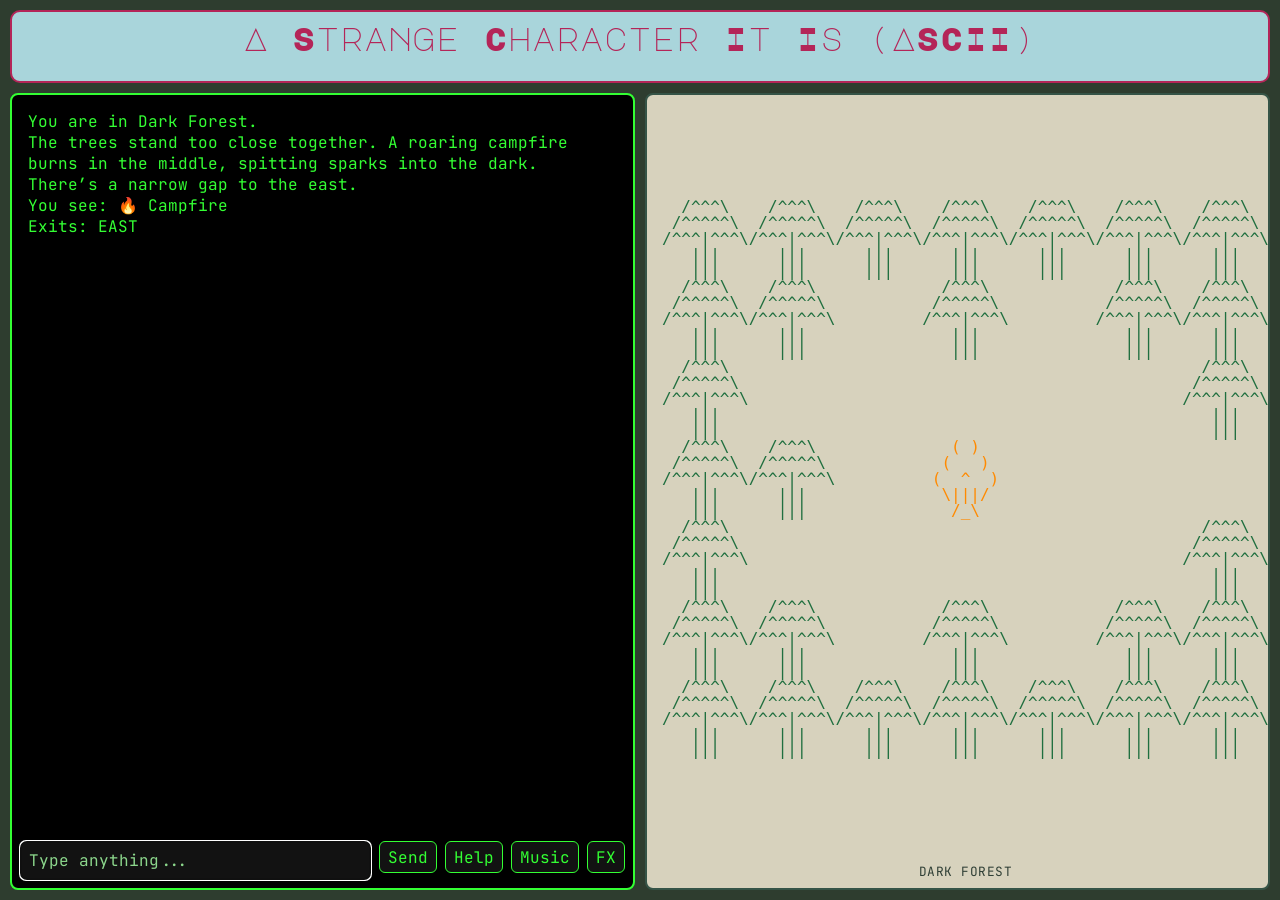
==== commit 5229f1e9: "Title typo" ====
--- a/index.html
+++ b/index.html
@@ -9,7 +9,7 @@
 <body>
   <div class="neatApp">
     <div class="neatHeader">
-      <h1>A Strange Character Is In (ASCII)</h1>
+      <h1>A Strange Character It Is (ASCII)</h1>
       <div id="status"></div>
     </div>
 
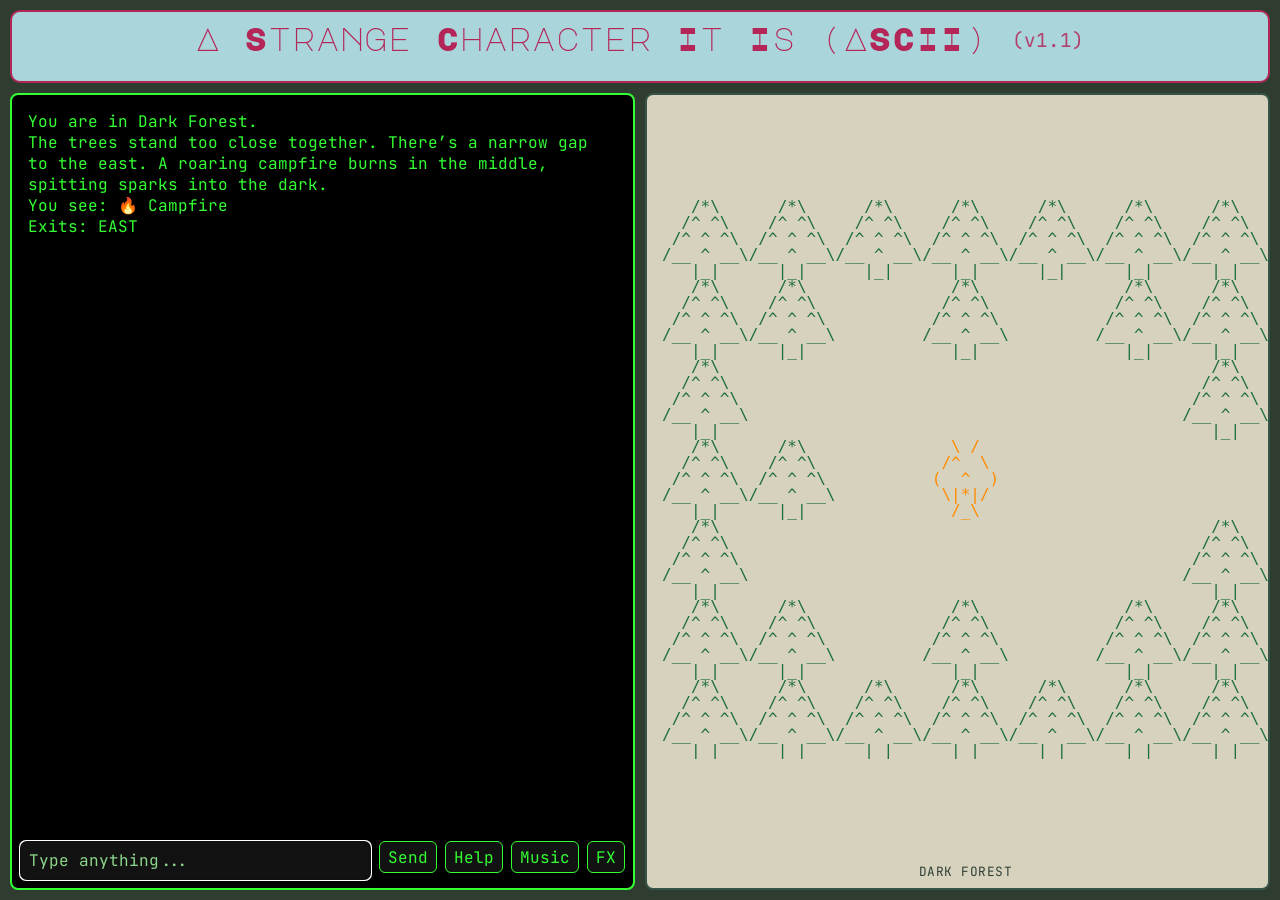
==== commit df6b7157: "Version bump" ====
--- a/index.html
+++ b/index.html
@@ -9,7 +9,7 @@
 <body>
   <div class="neatApp">
     <div class="neatHeader">
-      <h1>A Strange Character It Is (ASCII)</h1>
+      <h1>A Strange Character It Is (ASCII) <span class="ver">(v1.1)</span></h1>
       <div id="status"></div>
     </div>
 
--- a/neat_style.css
+++ b/neat_style.css
@@ -65,6 +65,13 @@
   font-weight: 400;
 }
 
+.neatHeader .ver {
+  font-size: 0.6em;
+  opacity: 0.85;
+  font-family: "simpleMonoFont", ui-monospace, monospace;
+  vertical-align: middle;
+}
+
 .neatHeader h2 {
   font-size: 0.95rem;
   opacity: 0.9;
